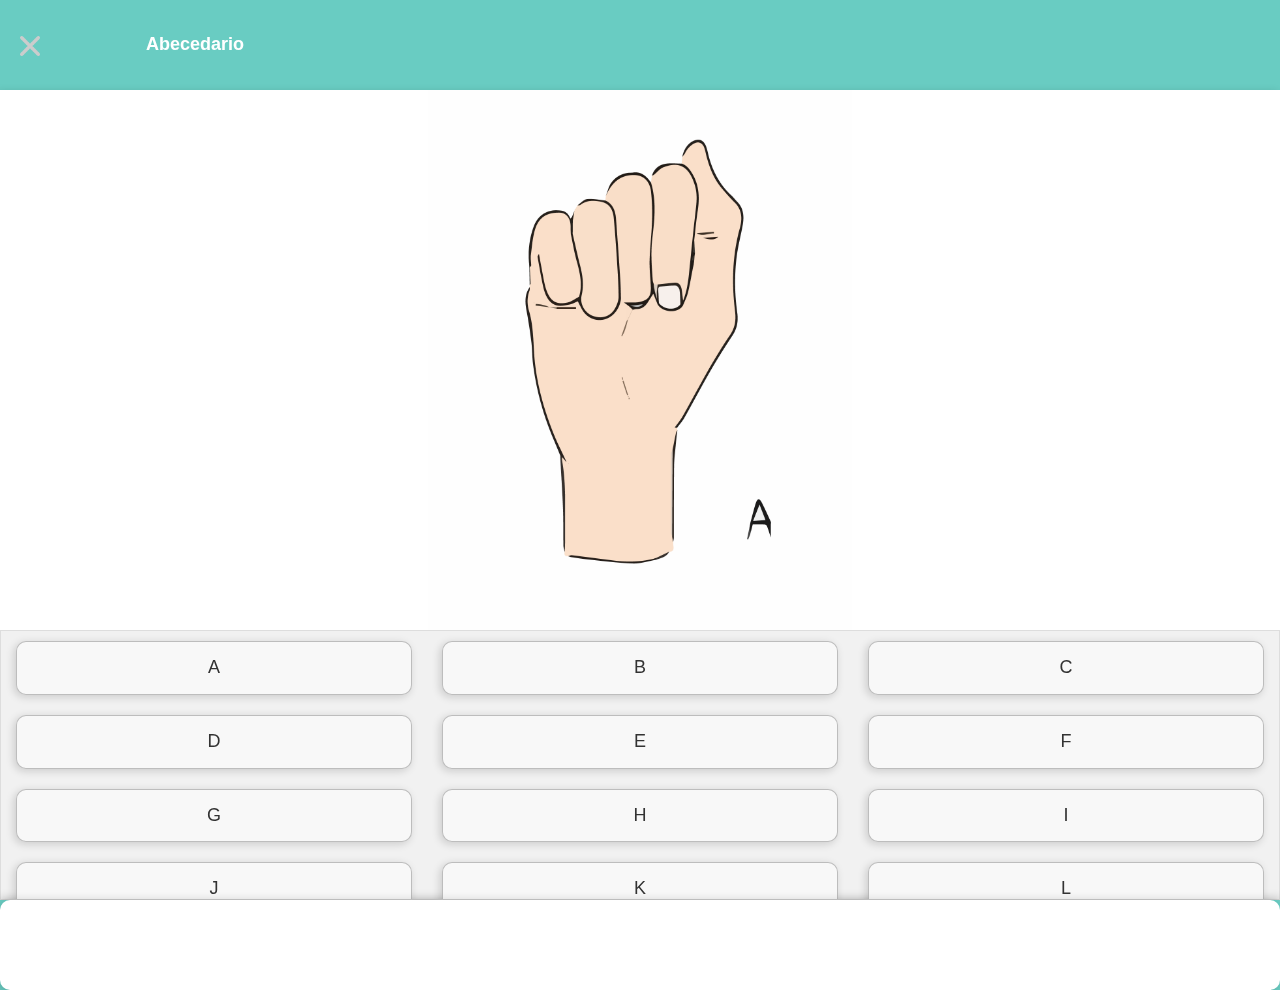
==== abecedario.html @ 129727ff "Add files via upload" ====
<!DOCTYPE html>
<html>
<head>
	<meta charset="utf-8">
    <meta name="viewport" content="width=device-width, initial-scale=1, shrink-to-fit=no">
    <link rel="stylesheet" href="style.css">
	<link rel="stylesheet" href="bootstrap.css">
	<title>Abecedario</title>
</head>
<body>
	<div class="contenedor">
	<!----------------------------------------barra azul-------------------------------------------------->
        <div class="barra_azul">
                <a href="Nivel_1.html" class="flecha_atras">
                    <img src="./assents/boton-x.png" class="flecha-atrasimg">
                </a>
                <p>Abecedario<p>
        </div> 
     <!----------------------------------------img Seña-------------------------------------------------->
     	<div class="main_sena" id="main_sena">
     		<img src="./assents/abecedario/a.png" id="imagen_sena_principal" class="abecedario_senas_img">
     	</div>
     <!----------------------------------------contenido Botones----------------------------------------->
     <div class="contenedor-scroll">
     	<div class="contenido_botones" id="contenido_botones">
     		<div class="col-4 col-xs-4 col-sm-4 col-md-4 col-lg-4 center" style="height: 33%;">
            	<button type="button" name="button" class="btn btn-light boton_categoria white" id="a_boton"> 
         			<h4>A</h4>
            	</button>
            </div>
            <div class="col-4 col-xs-4 col-sm-4 col-md-4 col-lg-4 center" style="height: 33%;">
            	<button type="button" name="button" class="btn btn-light boton_categoria white" id="b_boton"> 
         			<h4>B</h4>
            	</button>
            </div>
            <div class="col-4 col-xs-4 col-sm-4 col-md-4 col-lg-4 center" style="height: 33%;">
            	<button type="button" name="button" class="btn btn-light boton_categoria white" id="c_boton"> 
         			<h4>C</h4>
            	</button>
            </div>
            <div class="col-4 col-xs-4 col-sm-4 col-md-4 col-lg-4 center" style="height: 33%;">
            	<button type="button" name="button" class="btn btn-light boton_categoria white" id="d_boton"> 
         			<h4>D</h4>
            	</button>
            </div>
            <div class="col-4 col-xs-4 col-sm-4 col-md-4 col-lg-4 center" style="height: 33%;">
            	<button type="button" name="button" class="btn btn-light boton_categoria white" id="e_boton"> 
         			<h4>E</h4>
            	</button>
            </div>
            <div class="col-4 col-xs-4 col-sm-4 col-md-4 col-lg-4 center" style="height: 33%;">
            	<button type="button" name="button" class="btn btn-light boton_categoria white" id="f_boton"> 
         			<h4>F</h4>
            	</button>
            </div>
            <div class="col-4 col-xs-4 col-sm-4 col-md-4 col-lg-4 center" style="height: 33%;">
            	<button type="button" name="button" class="btn btn-light boton_categoria white" id="g_boton"> 
         			<h4>G</h4>
            	</button>
            </div>
            <div class="col-4 col-xs-4 col-sm-4 col-md-4 col-lg-4 center" style="height: 33%;">
            	<button type="button" name="button" class="btn btn-light boton_categoria white" id="h_boton"> 
         			<h4>H</h4>
            	</button>
            </div>
            <div class="col-4 col-xs-4 col-sm-4 col-md-4 col-lg-4 center" style="height: 33%;">
            	<button type="button" name="button" class="btn btn-light boton_categoria white" id="i_boton"> 
         			<h4>I</h4>
            	</button>
            </div>
            <div class="col-4 col-xs-4 col-sm-4 col-md-4 col-lg-4 center" style="height: 33%;">
            	<button type="button" name="button" class="btn btn-light boton_categoria white" id="j_boton"> 
         			<h4>J</h4>
            	</button>
            </div>
            <div class="col-4 col-xs-4 col-sm-4 col-md-4 col-lg-4 center" style="height: 33%;">
            	<button type="button" name="button" class="btn btn-light boton_categoria white" id="k_boton"> 
         			<h4>K</h4>
            	</button>
            </div>
            <div class="col-4 col-xs-4 col-sm-4 col-md-4 col-lg-4 center" style="height: 33%;">
            	<button type="button" name="button" class="btn btn-light boton_categoria white" id="l_boton"> 
         			<h4>L</h4>
            	</button>
            </div>
            <div class="col-4 col-xs-4 col-sm-4 col-md-4 col-lg-4 center" style="height: 33%;">
            	<button type="button" name="button" class="btn btn-light boton_categoria white" id="m_boton"> 
         			<h4>M</h4>
            	</button>
            </div>
            <div class="col-4 col-xs-4 col-sm-4 col-md-4 col-lg-4 center" style="height: 33%;">
            	<button type="button" name="button" class="btn btn-light boton_categoria white" id="n_boton"> 
         			<h4>N</h4>
            	</button>
            </div>
            <div class="col-4 col-xs-4 col-sm-4 col-md-4 col-lg-4 center" style="height: 33%;">
            	<button type="button" name="button" class="btn btn-light boton_categoria white" id="nn_boton"> 
         			<h4>Ñ</h4>
            	</button>
            </div>
            <div class="col-4 col-xs-4 col-sm-4 col-md-4 col-lg-4 center" style="height: 33%;">
            	<button type="button" name="button" class="btn btn-light boton_categoria white" id="o_boton"> 
         			<h4>O</h4>
            	</button>
            </div>
            <div class="col-4 col-xs-4 col-sm-4 col-md-4 col-lg-4 center" style="height: 33%;">
            	<button type="button" name="button" class="btn btn-light boton_categoria white" id="p_boton"> 
         			<h4>P</h4>
            	</button>
            </div>
            <div class="col-4 col-xs-4 col-sm-4 col-md-4 col-lg-4 center" style="height: 33%;">
            	<button type="button" name="button" class="btn btn-light boton_categoria white" id="q_boton"> 
         			<h4>Q</h4>
            	</button>
            </div>
            <div class="col-4 col-xs-4 col-sm-4 col-md-4 col-lg-4 center" style="height: 33%;">
            	<button type="button" name="button" class="btn btn-light boton_categoria white" id="r_boton"> 
         			<h4>R</h4>
            	</button>
            </div>
            <div class="col-4 col-xs-4 col-sm-4 col-md-4 col-lg-4 center" style="height: 33%;">
            	<button type="button" name="button" class="btn btn-light boton_categoria white" id="s_boton"> 
         			<h4>S</h4>
            	</button>
            </div>
            <div class="col-4 col-xs-4 col-sm-4 col-md-4 col-lg-4 center" style="height: 33%;">
            	<button type="button" name="button" class="btn btn-light boton_categoria white" id="t_boton"> 
         			<h4>T</h4>
            	</button>
            </div>
            <div class="col-4 col-xs-4 col-sm-4 col-md-4 col-lg-4 center" style="height: 33%;">
            	<button type="button" name="button" class="btn btn-light boton_categoria white" id="u_boton"> 
         			<h4>U</h4>
            	</button>
            </div>
            <div class="col-4 col-xs-4 col-sm-4 col-md-4 col-lg-4 center" style="height: 33%;">
            	<button type="button" name="button" class="btn btn-light boton_categoria white" id="v_boton"> 
         			<h4>V</h4>
            	</button>
            </div>
            <div class="col-4 col-xs-4 col-sm-4 col-md-4 col-lg-4 center" style="height: 33%;">
            	<button type="button" name="button" class="btn btn-light boton_categoria white" id="w_boton"> 
         			<h4>W</h4>
            	</button>
            </div>
            <div class="col-4 col-xs-4 col-sm-4 col-md-4 col-lg-4 center" style="height: 33%;">
            	<button type="button" name="button" class="btn btn-light boton_categoria white" id="x_boton"> 
         			<h4>X</h4>
            	</button>
            </div>
            <div class="col-4 col-xs-4 col-sm-4 col-md-4 col-lg-4 center" style="height: 33%;">
            	<button type="button" name="button" class="btn btn-light boton_categoria white" id="y_boton"> 
         			<h4>Y</h4>
            	</button>
            </div>
            <div class="col-4 col-xs-4 col-sm-4 col-md-4 col-lg-4 center" style="height: 33%;">
            	<button type="button" name="button" class="btn btn-light boton_categoria white" id="z_boton"> 
         			<h4>Z</h4>
            	</button>
            </div>
            <div class="col-12 col-xs-12 col-sm-12 col-md-12 col-lg-12 center" style="height: 33%;">
            	<a href="./juegos/juegoAbecedario1.html" class="boton_categoria_a">
            	<button type="button" name="button" class="btn btn-success boton_categoria "> 
         			<h4>Juega y Califica!</h4>
            	</button>
            </a>
            </div>
            </div>
            </div>
            <!----------------------------------------Barra de juego----------------------------------------->
            <div class="boton_juego1">
                <a href="./juegos/juegoAbecedario1.html" class="boton_juego">
                <button type="button" name="button" class="btn btn-sucess boton_categoria green"> 
                    <h4>Juega y Califica!</h4>
                </button>
                 </a>
            </div>   
     </div>

    <script type="text/javascript">
    	var a_boton = document.getElementById('a_boton');
		var b_boton = document.getElementById('b_boton');
        var c_boton = document.getElementById('c_boton');
        var d_boton = document.getElementById('d_boton');
        var e_boton = document.getElementById('e_boton');
        var f_boton = document.getElementById('f_boton');
        var g_boton = document.getElementById('g_boton');
        var h_boton = document.getElementById('h_boton');
        var i_boton = document.getElementById('i_boton');
        var j_boton = document.getElementById('j_boton');
        var k_boton = document.getElementById('k_boton');
        var l_boton = document.getElementById('l_boton');
        var m_boton = document.getElementById('m_boton');
        var n_boton = document.getElementById('n_boton');
        var nn_boton = document.getElementById('nn_boton');
        var o_boton = document.getElementById('o_boton');
        var p_boton = document.getElementById('p_boton');
        var q_boton = document.getElementById('q_boton');
        var r_boton = document.getElementById('r_boton');
        var s_boton = document.getElementById('s_boton');
        var t_boton = document.getElementById('t_boton');
        var u_boton = document.getElementById('u_boton');
        var v_boton = document.getElementById('v_boton');
        var w_boton = document.getElementById('w_boton');
        var x_boton = document.getElementById('x_boton');
        var y_boton = document.getElementById('y_boton');
        var z_boton = document.getElementById('z_boton');
		var imagen = document.getElementById('imagen_sena_principal');

		a_boton.addEventListener('click', function (){
            imagen.src = './assents/abecedario/a.png';
        });

        b_boton.addEventListener('click', function (){
			imagen.src = './assents/abecedario/b.png';
		});

    c_boton.addEventListener('click', function (){
            imagen.src = './assents/abecedario/c.png';
        });
    d_boton.addEventListener('click', function (){
            imagen.src = './assents/abecedario/d.png';
        });
    e_boton.addEventListener('click', function (){
            imagen.src = './assents/abecedario/e.png';
        });
    f_boton.addEventListener('click', function (){
            imagen.src = './assents/abecedario/f.png';
        });
    g_boton.addEventListener('click', function (){
            imagen.src = './assents/abecedario/g.png';
        });
    h_boton.addEventListener('click', function (){
            imagen.src = './assents/abecedario/h.png';
        });
    i_boton.addEventListener('click', function (){
            imagen.src = './assents/abecedario/i.png';
        });
    j_boton.addEventListener('click', function (){
            imagen.src = './assents/abecedario/j.png';
        });
    k_boton.addEventListener('click', function (){
            imagen.src = './assents/abecedario/k.png';
        });
    l_boton.addEventListener('click', function (){
            imagen.src = './assents/abecedario/l.png';
        });
    m_boton.addEventListener('click', function (){
            imagen.src = './assents/abecedario/m.png';
        });
    n_boton.addEventListener('click', function (){
            imagen.src = './assents/abecedario/n.png';
        });
    n_boton.addEventListener('click', function (){
            imagen.src = './assents/abecedario/n.png';
        });
    o_boton.addEventListener('click', function (){
            imagen.src = './assents/abecedario/o.png';
        });
    p_boton.addEventListener('click', function (){
            imagen.src = './assents/abecedario/p.png';
        });
    q_boton.addEventListener('click', function (){
            imagen.src = './assents/abecedario/q.png';
        });
    r_boton.addEventListener('click', function (){
            imagen.src = './assents/abecedario/r.png';
        });
    s_boton.addEventListener('click', function (){
            imagen.src = './assents/abecedario/s.png';
        });
    t_boton.addEventListener('click', function (){
            imagen.src = './assents/abecedario/t.png';
        });
    u_boton.addEventListener('click', function (){
            imagen.src = './assents/abecedario/u.png';
        });
    v_boton.addEventListener('click', function (){
            imagen.src = './assents/abecedario/v.png';
        });
    w_boton.addEventListener('click', function (){
            imagen.src = './assents/abecedario/w.png';
        });
    x_boton.addEventListener('click', function (){
           imagen.src = './assents/abecedario/x.png';
        })
    y_boton.addEventListener('click', function (){
            imagen.src = './assents/abecedario/y.png';
        });
    z_boton.addEventListener('click', function (){
            imagen.src = './assents/abecedario/z.png';
        });

		

	</script>
<!--	<script type="text/javascript">
		window.onscroll = function(){
			myFunction()
		};

		var contenerdorSena = document.getElementById('main_sena');
		var sticky = contenerdorSena.offsetTop;

		function myFunction(){
			if (window.pageYOffset > sticky) {
				contenerdorSena.classList.add('sticky');
			}else{
				contenerdorSena.classList.remove('sticky');
			}
		}
	</script>--> 
</body>
</html>
---- style.css ----
body{
	margin: 0;
	padding: 0;
	background-color: #f2f2f2;
}

.white{
	background: #fff;
	box-shadow: 0px 5px 8px 0px #00000024;
}
.contenedor{
	width: 100%;
	height: 100vh;
	background: #f2f2f2;
}
header{
	width: 100%;
    background: white;
    height: 15%;
    margin-bottom: 10px;
    padding: 10px;
    box-shadow: 0px 5px 8px 0px #00000024;
    background: #f2f2f2;
}
.main-logo{
	height: 70%;
}
.center{
	display: flex;
    justify-content: center;
    align-items: center;
    flex-direction: column;
}
.bienvenido{
	font-weight: bold;
    font-size: 18px;
}
.niveles{
	height: 50%;
}
.niveles h4{
	text-shadow: -1px 1px 5px #000000;
    font-weight: bold;
}
.niveles p{
	font-size: 30px;
    margin: 0;
    color: #333333;
    text-shadow: -1px 1px 10px #ffffff;
}
.lista_categorias_nivel1{
  margin-top: 20px;
}
.boton-nivel{
	width: 100%;
	height: 100%;
	text-shadow: -1px 1px 5px #ffff;
    font-weight: bold;
    border-radius: 10px;
    box-shadow: -2px 2px 8px #00000029;
}
.btn{
	border-radius: 10px !important;
}
.fondo_azul{
	background-image: url(./assents/pattern-blue.png) !important;
    background-size: cover;
    background-repeat: no-repeat;
    background-position: center;
}
.fondo_blanco{
	background-image: url(./assents/pattern-white.png) !important;
	background-color: white; 
    background-size: cover;
    background-repeat: no-repeat;
    background-position: center;
}
.menu_navegacion{
	width: 100%;
	height: 10%;
	background: white;
	position: absolute;
	bottom: 0;
	right: 0;
	box-shadow: 0px -3px 8px 0px #00000029;
}
.barra_azul{
	width: 100%;
	height: 10%;
	background: #69ccc2;
	display: flex;
    align-items: center;
    padding-left: 20px;
}
.barra_azul p{
	color: white;
    font-weight: bold;
    font-size: 18px;
    margin: 0;
}
.barra_azul a{
	width: 10%;
}
.flecha-atrasimg{
  height: 20px;
}
.flecha_atras{
	text-decoration: none;
    color: #ffff;
    font-weight: bold;
}
.flecha_atras:hover, .flecha_atras:focus {
    color: #46b8da;
    text-decoration: none;
}
.menu_ppal{
	height: 100%;
}
.icono_menu_ppal{
	text-decoration: none;
    color: #333333;
    font-weight: bold;
}
.icono_menu_ppal:hover, .icono_menu_ppal:focus {
    color: #69ccc2;
    text-decoration: none;
}
.nivel_imagen_arriba_azul{
	width: 100%;
	height: 25%;
	background-image: url(./assents/pattern-blue.png) !important;
    background-size: cover;
    background-repeat: no-repeat;
    background-position: center;
}
.boton_categoria{
	width: 100%;
	height: 100%;
    font-weight: bold;
    box-shadow: -2px 2px 8px #00000029;
    background: white;
}
.boton_categoria_a{
	width: 80%;
    margin: 10px;
    color: #333;
}
.boton_eleccion_a{
    width: 80%;
    margin: 10px;
    color: #333;
}
.boton_siguente_a{
    width: 100%;
    margin: 10px;
    color: #333;
}
.fas{
    margin-left: 15px;
}
.boton_eleccion{
    width: 100%;
    height: 100%;
    font-weight: bold;
    box-shadow: -2px 2px 8px #00000029;
}
.main_sena{
	width: 100%;
    height: 60%;
    text-align: center;
    background: white;
    box-shadow: -2px 2px 8px #00000029;
}
.main_sena img{
	height: 100%;
}
.contenido_botones{
	width: 100%;
	height: auto;
}
.contenedor-scroll{
  height: 30%;
  width: 100%;
  border: 1px solid #ddd;
  background: #f1f1f1;
  overflow-y: scroll;
}
.contenido_botones .btn{
	color: #333;
    background-color: #ffffff87;
    border-color: #3333334d;
    margin: 10px;
}
.contenido_botones .btn:hover, .contenido_botones .btn:focus {
    color: #fff !important;
    background-color: #5bc0de !important;
    border-color: #46b8da !important;
}
.boton_juego1 {
    width: 100%;
    height: 10%;
    background: #69ccc2;
    bottom: 0;
    right: 0;
    box-shadow: 0px -3px 8px 0px #00000029;
}
.boton_juego{
    width: 100%;
    color: white;
}

.modalDialog {
  position: fixed;
  font-family: Arial, Helvetica, sans-serif;
  top: 0;
  right: 0;
  bottom: 0;
  left: 0;
  background: rgba(0,0,0,0.8);
  z-index: 99999;
  opacity:0;
  -webkit-transition: opacity 400ms ease-in;
  -moz-transition: opacity 400ms ease-in;
  transition: opacity 400ms ease-in;
  pointer-events: none;
}
.modalDialog:target {
  opacity:1;
  pointer-events: auto;
}
.modalDialog > div {
  width: 80%;
  height: 50%;
  margin-top: 50%;
  position: relative;
  margin: 10% auto;
  padding: 5px 20px 13px 20px;
  border-radius: 10px;
  background: #fff;
  background: -moz-linear-gradient(#fff, #999);
  background: -webkit-linear-gradient(#fff, #999);
  background: -o-linear-gradient(#fff, #999);
  -webkit-transition: opacity 400ms ease-in;
-moz-transition: opacity 400ms ease-in;
transition: opacity 400ms ease-in;
}
.close {
  background: #606061;
  color: #FFFFFF;
  line-height: 25px;
  position: absolute;
  right: -12px;
  text-align: center;
  top: -10px;
  width: 24px;
  text-decoration: none;
  font-weight: bold;
  -webkit-border-radius: 12px;
  -moz-border-radius: 12px;
  border-radius: 12px;
  -moz-box-shadow: 1px 1px 3px #000;
  -webkit-box-shadow: 1px 1px 3px #000;
  box-shadow: 1px 1px 3px #000;
}
.close:hover { background: #00d9ff; }

/* modal 2 */

.modalDialog2 {
  position: fixed;
  font-family: Arial, Helvetica, sans-serif;
  top: 0;
  right: 0;
  bottom: 0;
  left: 0;
  background: rgba(0,0,0,0.8);
  z-index: 99999;
  opacity:0;
  -webkit-transition: opacity 400ms ease-in;
  -moz-transition: opacity 400ms ease-in;
  transition: opacity 400ms ease-in;
  pointer-events: none;
}
.modalDialog2:target {
  opacity:1;
  pointer-events: auto;
}
.modalDialog2 > div {
  width: 80%;
  height: 50%;
  margin-top: 50%;
  position: relative;
  margin: 10% auto;
  padding: 5px 20px 13px 20px;
  border-radius: 10px;
  background: #fff;
  background: -moz-linear-gradient(#fff, #999);
  background: -webkit-linear-gradient(#fff, #999);
  background: -o-linear-gradient(#fff, #999);
  -webkit-transition: opacity 400ms ease-in;
-moz-transition: opacity 400ms ease-in;
transition: opacity 400ms ease-in;
}
.close {
  background: #606061;
  color: #FFFFFF;
  line-height: 25px;
  position: absolute;
  right: -12px;
  text-align: center;
  top: -10px;
  width: 24px;
  text-decoration: none;
  font-weight: bold;
  -webkit-border-radius: 12px;
  -moz-border-radius: 12px;
  border-radius: 12px;
  -moz-box-shadow: 1px 1px 3px #000;
  -webkit-box-shadow: 1px 1px 3px #000;
  box-shadow: 1px 1px 3px #000;
}
.close:hover { background: #00d9ff; }
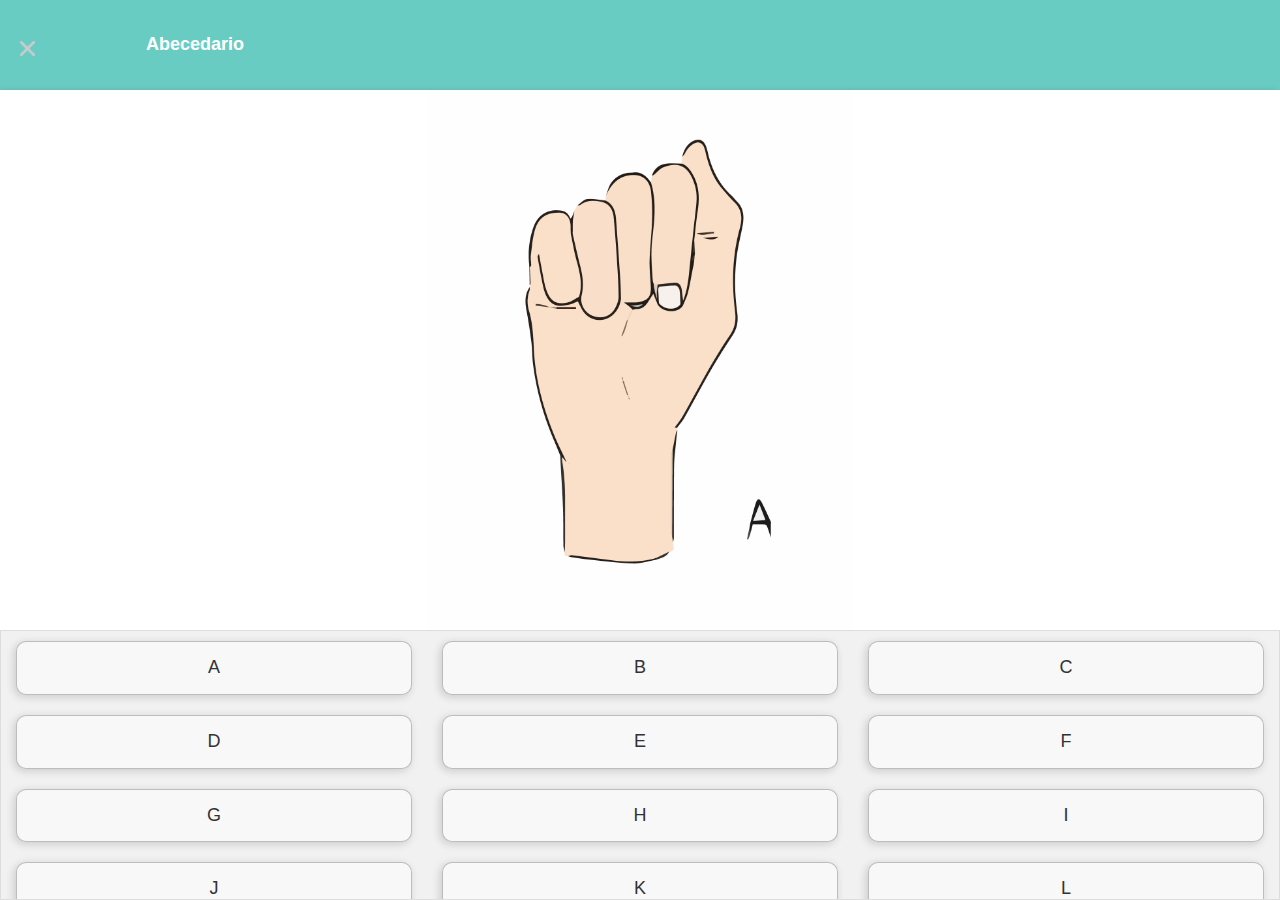
==== commit 313cae9c: "Update abecedario.html" ====
--- a/abecedario.html
+++ b/abecedario.html
@@ -168,13 +168,6 @@
             </div>
             </div>
             <!----------------------------------------Barra de juego----------------------------------------->
-            <div class="boton_juego1">
-                <a href="./juegos/juegoAbecedario1.html" class="boton_juego">
-                <button type="button" name="button" class="btn btn-sucess boton_categoria green"> 
-                    <h4>Juega y Califica!</h4>
-                </button>
-                 </a>
-            </div>   
      </div>
 
     <script type="text/javascript">
@@ -311,4 +304,4 @@
 		}
 	</script>--> 
 </body>
-</html>+</html>
--- a/style.css
+++ b/style.css
@@ -79,7 +79,7 @@
 	width: 100%;
 	height: 10%;
 	background: white;
-	position: absolute;
+	position: fixed;
 	bottom: 0;
 	right: 0;
 	box-shadow: 0px -3px 8px 0px #00000029;
@@ -103,6 +103,7 @@
 }
 .flecha-atrasimg{
   height: 20px;
+padding-top: 5px;
 }
 .flecha_atras{
 	text-decoration: none;
@@ -319,4 +320,4 @@
   -webkit-box-shadow: 1px 1px 3px #000;
   box-shadow: 1px 1px 3px #000;
 }
-.close:hover { background: #00d9ff; }+.close:hover { background: #00d9ff; }
